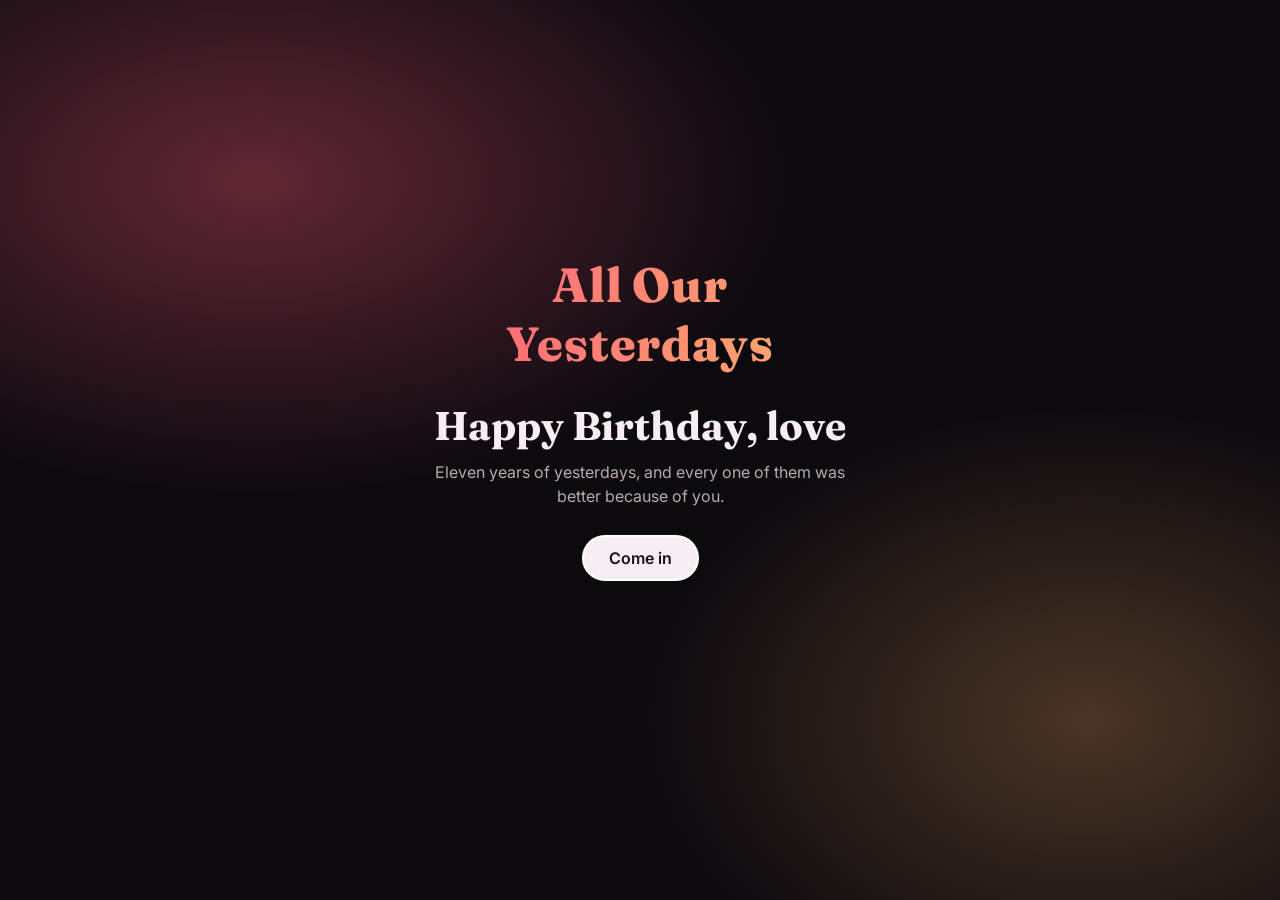
==== public/index.html @ 14e42fdc "Move site to Cloudflare Pages with login, private storage and uploads - Cloudflare Access protects t" ====
<!doctype html>
<html lang="en">
<head>
  <meta charset="utf-8" />
  <meta name="viewport" content="width=device-width, initial-scale=1, viewport-fit=cover" />
  <meta name="robots" content="noindex, nofollow" />
  <meta name="referrer" content="no-referrer" />
  <meta name="theme-color" content="#0d0a0f" />
  <title>All Our Yesterdays</title>
  <link rel="preconnect" href="https://fonts.googleapis.com" />
  <link rel="preconnect" href="https://fonts.gstatic.com" crossorigin />
  <link href="https://fonts.googleapis.com/css2?family=Fraunces:opsz,wght@9..144,600;9..144,800&family=Inter:wght@400;500;600;700&display=swap" rel="stylesheet" />
  <link rel="stylesheet" href="styles.css" />
</head>
<body>
  <!-- Welcome screen -->
  <section id="gate" class="gate" hidden>
    <div class="gate-card">
      <div class="logo gate-logo" data-site-name></div>
      <h1 id="gate-title"></h1>
      <p id="gate-message"></p>
      <form id="gate-form" autocomplete="off">
        <p id="gate-question" class="gate-question" hidden></p>
        <label for="gate-input" class="sr-only">Your answer</label>
        <input id="gate-input" type="text" placeholder="Your answer" hidden />
        <button type="submit" class="btn btn-primary">Come in</button>
      </form>
      <p id="gate-error" class="gate-error" role="alert"></p>
    </div>
  </section>

  <div id="app" hidden>
    <header id="nav" class="nav">
      <a href="#" class="logo" data-site-name data-go="home"></a>
      <nav class="nav-links">
        <a href="#" data-go="home" class="active">Home</a>
        <a href="#" data-go="list">My List</a>
        <a href="upload.html" id="nav-upload" hidden>Upload</a>
      </nav>
      <div class="search">
        <label for="search" class="search-ico"><svg viewBox="0 0 24 24" aria-hidden="true"><circle cx="11" cy="11" r="7"/><path d="m20 20-3.5-3.5"/></svg></label>
        <input id="search" type="search" placeholder="Search" aria-label="Search videos and photos" />
      </div>
    </header>

    <main>
      <section id="hero" class="hero"></section>
      <section id="rows" class="rows"></section>
      <section id="grid-view" class="grid-view" hidden>
        <h2 id="grid-title"></h2>
        <div id="grid" class="grid"></div>
        <p id="grid-empty" class="empty" hidden></p>
      </section>
    </main>

    <footer class="footer">
      <span data-site-name></span> · <span id="footer-message"></span>
    </footer>
  </div>

  <p id="status" class="status" role="status" hidden></p>

  <!-- Video details -->
  <div id="modal" class="modal" hidden>
    <div class="modal-backdrop" data-close></div>
    <article class="modal-card" role="dialog" aria-modal="true" aria-labelledby="modal-title">
      <button class="icon-btn modal-close" data-close aria-label="Close">✕</button>
      <div class="modal-media"><img id="modal-img" alt="" /></div>
      <div class="modal-body">
        <h2 id="modal-title"></h2>
        <div id="modal-meta" class="meta"></div>
        <div class="modal-actions">
          <button id="modal-play" class="btn btn-primary"><span class="play-ico"></span><span id="modal-play-label">Play</span></button>
          <button id="modal-list" class="btn btn-ghost"></button>
        </div>
        <p id="modal-desc"></p>
        <h3 id="modal-more-title"></h3>
        <div id="modal-more" class="grid small"></div>
      </div>
    </article>
  </div>

  <!-- Photo viewer -->
  <div id="lightbox" class="lightbox" hidden role="dialog" aria-modal="true" aria-label="Photo viewer">
    <img id="lb-img" alt="" />
    <button id="lb-close" class="icon-btn lb-close" aria-label="Close">✕</button>
    <button id="lb-prev" class="icon-btn lb-nav lb-prev" aria-label="Previous photo">‹</button>
    <button id="lb-next" class="icon-btn lb-nav lb-next" aria-label="Next photo">›</button>
    <div class="lb-caption">
      <div id="lb-title" class="lb-title"></div>
      <div id="lb-sub" class="lb-sub"></div>
    </div>
  </div>

  <!-- Video player -->
  <div id="player" class="player" hidden>
    <video id="video" playsinline controls preload="auto" controlslist="nodownload"></video>
    <div class="player-top">
      <button id="player-back" class="icon-btn" aria-label="Back">←</button>
      <div id="player-title" class="player-title"></div>
    </div>
    <div id="next-up" class="next-up" hidden>
      <img id="next-img" alt="" />
      <div>
        <div class="next-label">Up next in <span id="next-count">8</span></div>
        <div id="next-title" class="next-title"></div>
        <div class="next-actions">
          <button id="next-play" class="btn btn-primary btn-sm">Play now</button>
          <button id="next-cancel" class="btn btn-ghost btn-sm">Cancel</button>
        </div>
      </div>
    </div>
  </div>

  <script src="site.js" defer></script>
  <script src="app.js" defer></script>
</body>
</html>
---- public/styles.css ----
:root {
  color-scheme: dark;
  --bg: #0d0a0f;
  --bg-2: #17121a;
  --card: #201922;
  --text: #f6eef2;
  --muted: #b8a9b2;
  --accent: #ff5c7c;
  --accent-2: #ffb36b;
  --radius: 10px;
  --gutter: clamp(16px, 4vw, 56px);
  --card-w: clamp(150px, 22vw, 290px);
  --serif: "Fraunces", Georgia, serif;
  --sans: "Inter", system-ui, -apple-system, "Segoe UI", Roboto, sans-serif;
}

* { box-sizing: border-box; }
html, body { margin: 0; }
body {
  background: var(--bg);
  color: var(--text);
  font-family: var(--sans);
  -webkit-font-smoothing: antialiased;
  overflow-x: hidden;
}
body.no-scroll { overflow: hidden; }
img { display: block; max-width: 100%; }
button { font: inherit; color: inherit; cursor: pointer; }
a { color: inherit; text-decoration: none; }
[hidden] { display: none !important; }
.sr-only { position: absolute; width: 1px; height: 1px; overflow: hidden; clip: rect(0 0 0 0); }

/* ── Logo ─────────────────────────────── */
.logo {
  font-family: var(--serif);
  font-weight: 800;
  font-size: clamp(20px, 3vw, 30px);
  letter-spacing: 0.02em;
  white-space: nowrap;
  background: linear-gradient(100deg, var(--accent), var(--accent-2));
  -webkit-background-clip: text;
  background-clip: text;
  color: transparent;
}

/* ── Buttons ──────────────────────────── */
.btn {
  display: inline-flex; align-items: center; gap: 10px;
  border: 0; border-radius: 999px;
  padding: 12px 26px;
  font-weight: 600; font-size: 16px;
  transition: transform .15s ease, background .15s ease, opacity .15s;
}
.btn:active { transform: scale(.97); }
.btn-primary { background: var(--text); color: #1a1116; }
.btn-primary:hover { background: #fff; }
.btn-ghost { background: rgba(255,255,255,.14); backdrop-filter: blur(6px); }
.btn-ghost:hover { background: rgba(255,255,255,.24); }
.btn-sm { padding: 8px 16px; font-size: 14px; }
.play-ico { width: 0; height: 0; border-left: 13px solid currentColor; border-top: 8px solid transparent; border-bottom: 8px solid transparent; }
.icon-btn {
  width: 42px; height: 42px; border-radius: 50%;
  border: 0; background: rgba(0,0,0,.55); font-size: 20px;
  display: grid; place-items: center;
}
.icon-btn:hover { background: rgba(0,0,0,.8); }

/* ── Lock screen ──────────────────────── */
.gate {
  position: fixed; inset: 0; z-index: 50;
  display: grid; grid-template-columns: minmax(0, 1fr); place-items: center; padding: 16px;
  background:
    radial-gradient(60% 50% at 20% 20%, rgba(255,92,124,.35), transparent 70%),
    radial-gradient(50% 50% at 85% 80%, rgba(255,179,107,.25), transparent 70%),
    var(--bg);
}
.gate-card { width: min(440px, 100%); text-align: center; }
.gate-logo { font-size: clamp(32px, 10vw, 48px); margin-bottom: 28px; white-space: normal; }
.gate h1 { font-family: var(--serif); font-size: clamp(28px, 6vw, 40px); margin: 0 0 10px; }
.gate p { color: var(--muted); line-height: 1.5; margin: 0 0 28px; }
.gate form { display: flex; gap: 10px; }
.gate input {
  flex: 1; min-width: 0;
  padding: 12px 18px; border-radius: 999px;
  border: 1px solid rgba(255,255,255,.2); background: rgba(255,255,255,.06);
  color: var(--text); font-size: 16px; outline: none;
}
.gate input:focus { border-color: var(--accent); }
.gate-error { color: var(--accent); min-height: 1.5em; margin-top: 14px !important; }
.shake { animation: shake .4s; }
@keyframes shake { 25% { transform: translateX(-8px); } 75% { transform: translateX(8px); } }

/* ── Navigation ───────────────────────── */
.nav {
  position: fixed; top: 0; left: 0; right: 0; z-index: 20;
  display: flex; align-items: center; gap: clamp(14px, 3vw, 40px);
  padding: 16px var(--gutter);
  background: linear-gradient(to bottom, rgba(13,10,15,.85), transparent);
  transition: background .3s;
}
.nav.solid { background: rgba(13,10,15,.96); }
.nav-links { display: flex; gap: 20px; font-size: 15px; }
.nav-links a { color: var(--muted); }
.nav-links a.active, .nav-links a:hover { color: var(--text); font-weight: 600; }
.search {
  margin-left: auto; display: flex; align-items: center; gap: 8px;
  background: rgba(0,0,0,.35); border: 1px solid rgba(255,255,255,.18);
  border-radius: 999px; padding: 6px 14px;
}
.search-ico { display: flex; cursor: pointer; }
.search svg { width: 18px; height: 18px; fill: none; stroke: var(--muted); stroke-width: 2; flex: none; }
.search input {
  width: clamp(70px, 16vw, 200px);
  background: transparent; border: 0; outline: none; color: var(--text); font-size: 14px;
}

/* ── Hero ─────────────────────────────── */
.hero {
  position: relative;
  min-height: min(82vh, 56.25vw + 120px);
  min-height: max(480px, min(82vh, 56.25vw + 120px));
  display: flex; align-items: flex-end;
  padding: 0 var(--gutter) clamp(40px, 9vh, 110px);
  overflow: hidden;
}
.hero-media, .hero-media img, .hero-media video {
  position: absolute; inset: 0; width: 100%; height: 100%; object-fit: cover;
}
.hero-media video { opacity: 0; transition: opacity 1s; }
.hero-media video.on { opacity: 1; }
.hero::after {
  content: ""; position: absolute; inset: 0;
  background:
    linear-gradient(to right, rgba(13,10,15,.85) 0%, rgba(13,10,15,.35) 50%, transparent 75%),
    linear-gradient(to top, var(--bg) 0%, transparent 35%);
}
.hero-content { position: relative; z-index: 1; max-width: 560px; }
.hero-tag { color: var(--accent-2); font-weight: 600; letter-spacing: .14em; font-size: 13px; text-transform: uppercase; }
.hero h1 { font-family: var(--serif); font-size: clamp(36px, 7vw, 76px); line-height: 1; margin: 10px 0 14px; }
.hero p { color: #e6dbe1; font-size: clamp(15px, 1.6vw, 18px); line-height: 1.5; margin: 0 0 22px; }
.hero-actions { display: flex; gap: 12px; flex-wrap: wrap; }

/* ── Rows ─────────────────────────────── */
.rows { position: relative; z-index: 2; margin-top: -40px; padding-bottom: 40px; }
.row { margin-bottom: clamp(24px, 4vw, 44px); position: relative; }
.row h2 { font-size: clamp(17px, 1.8vw, 22px); font-weight: 700; margin: 0 var(--gutter) 12px; }
.row-track {
  display: flex; gap: 10px;
  overflow-x: auto; scroll-snap-type: x proximity; scroll-behavior: smooth;
  padding: 10px var(--gutter) 24px;
  scroll-padding: 0 var(--gutter);
  scrollbar-width: none;
}
.row-track::-webkit-scrollbar { display: none; }
.row-arrow {
  position: absolute; top: 44px; bottom: 24px; width: var(--gutter); min-width: 36px;
  border: 0; background: rgba(13,10,15,.6); font-size: 28px;
  opacity: 0; transition: opacity .2s; z-index: 3;
}
.row:hover .row-arrow { opacity: 1; }
.row-arrow.left { left: 0; } .row-arrow.right { right: 0; }
@media (hover: none) { .row-arrow { display: none; } }

/* ── Card ─────────────────────────────── */
.card {
  position: relative; flex: none; width: var(--card-w);
  aspect-ratio: 16 / 9; border-radius: var(--radius);
  background: var(--card); overflow: hidden; scroll-snap-align: start;
  transition: transform .25s ease, box-shadow .25s ease;
  cursor: pointer; outline: none;
}
.card:hover, .card:focus-visible {
  transform: scale(1.07); z-index: 2;
  box-shadow: 0 14px 30px rgba(0,0,0,.6), 0 0 0 2px rgba(255,255,255,.25);
}
.card img, .card video, .card .tile { position: absolute; inset: 0; width: 100%; height: 100%; object-fit: cover; }
.card video { opacity: 0; transition: opacity .4s; }
.card video.on { opacity: 1; }
.card .tile { display: grid; place-items: center; font-family: var(--serif); font-size: 22px; padding: 10px; text-align: center; }
.card-info {
  position: absolute; left: 0; right: 0; bottom: 0;
  padding: 26px 12px 10px;
  background: linear-gradient(to top, rgba(0,0,0,.85), transparent);
}
.card-title { font-weight: 600; font-size: 14px; }
.card-sub { font-size: 12px; color: var(--muted); margin-top: 2px; }
.progress { position: absolute; left: 0; right: 0; bottom: 0; height: 4px; background: rgba(255,255,255,.25); }
.progress span { display: block; height: 100%; background: var(--accent); }

/* ── Grid view (search, My List) ──────── */
.grid-view { padding: 100px var(--gutter) 60px; min-height: 70vh; }
.grid-view h2 { font-size: 22px; margin: 0 0 20px; }
.grid { display: grid; grid-template-columns: repeat(auto-fill, minmax(min(var(--card-w), 100%), 1fr)); gap: 16px 10px; }
.grid .card { width: auto; }
.grid.small { --card-w: 180px; }
.empty { color: var(--muted); }

/* ── Modal ────────────────────────────── */
.modal { position: fixed; inset: 0; z-index: 30; display: grid; place-items: start center; overflow-y: auto; padding: 40px 16px; }
.modal-backdrop { position: fixed; inset: 0; background: rgba(0,0,0,.7); }
.modal-card {
  position: relative; width: min(820px, 100%);
  background: var(--bg-2); border-radius: 14px; overflow: hidden;
  box-shadow: 0 30px 80px rgba(0,0,0,.6);
  animation: pop .25s ease;
}
@keyframes pop { from { transform: scale(.94); opacity: 0; } }
.modal-close { position: absolute; top: 14px; right: 14px; z-index: 2; }
.modal-media { position: relative; aspect-ratio: 16/9; background: var(--card); }
.modal-media img { width: 100%; height: 100%; object-fit: cover; }
.modal-media::after { content: ""; position: absolute; inset: 0; background: linear-gradient(to top, var(--bg-2), transparent 50%); }
.modal-body { padding: 0 clamp(18px, 4vw, 40px) 36px; margin-top: -70px; position: relative; }
.modal-body h2 { font-family: var(--serif); font-size: clamp(28px, 5vw, 44px); margin: 0 0 10px; }
.meta { display: flex; flex-wrap: wrap; gap: 6px 14px; color: var(--muted); font-size: 14px; margin-bottom: 18px; }
.meta .pill { border: 1px solid rgba(255,255,255,.35); border-radius: 4px; padding: 0 6px; color: var(--text); }
.modal-actions { display: flex; gap: 10px; flex-wrap: wrap; margin-bottom: 18px; }
#modal-desc { line-height: 1.6; color: #e6dbe1; }
.modal-body h3 { font-size: 18px; margin: 28px 0 12px; }

/* ── Player ───────────────────────────── */
.player { position: fixed; inset: 0; z-index: 40; background: #000; }
.player video { width: 100%; height: 100%; object-fit: contain; background: #000; }
.player-top {
  position: absolute; top: 0; left: 0; right: 0;
  display: flex; align-items: center; gap: 16px;
  padding: max(16px, env(safe-area-inset-top)) 20px 30px;
  background: linear-gradient(to bottom, rgba(0,0,0,.75), transparent);
  transition: opacity .3s;
}
.player.idle .player-top { opacity: 0; pointer-events: none; }
.player-title { font-weight: 600; font-size: 18px; text-shadow: 0 1px 4px #000; }
.next-up {
  position: absolute; right: 24px; bottom: 90px;
  display: flex; gap: 14px; align-items: center;
  width: min(420px, calc(100% - 32px));
  background: rgba(23,18,26,.95); border-radius: 12px; padding: 12px;
  box-shadow: 0 10px 40px rgba(0,0,0,.6);
}
.next-up img { width: 140px; aspect-ratio: 16/9; object-fit: cover; border-radius: 8px; flex: none; }
.next-label { color: var(--muted); font-size: 13px; }
.next-title { font-weight: 700; margin: 2px 0 10px; }
.next-actions { display: flex; gap: 8px; }

/* ── Footer ───────────────────────────── */
.footer { padding: 30px var(--gutter) 50px; color: var(--muted); font-size: 14px; text-align: center; }
.footer .logo, .footer [data-site-name] { font-size: 14px; }

@media (max-width: 600px) {
  .nav { gap: 10px 14px; flex-wrap: wrap; padding-top: max(14px, env(safe-area-inset-top)); }
  .nav > .logo { width: 100%; }
  .nav-links { gap: 18px; font-size: 14px; white-space: nowrap; }
  .gate .btn { justify-content: center; }
  .search { padding: 6px 10px; min-width: 0; gap: 0; }
  .search input { width: 0; min-width: 0; transition: width .2s; }
  .search:focus-within { gap: 8px; }
  .search:focus-within input, .search input:not(:placeholder-shown) { width: 100%; }
  .search:focus-within { flex: 1; }
  .nav:focus-within .nav-links { display: none; }
  .gate form { flex-direction: column; }
  .hero::after { background: linear-gradient(to top, var(--bg) 5%, rgba(13,10,15,.4) 60%, rgba(13,10,15,.2)); }
  .next-up { right: 16px; bottom: 80px; }
  .next-up img { width: 100px; }
}
@media (prefers-reduced-motion: reduce) {
  *, *::before, *::after { animation: none !important; transition: none !important; }
}

/* ── Additions: photos, captions, status ── */
.status {
  position: fixed; left: 50%; bottom: max(24px, env(safe-area-inset-bottom)); transform: translateX(-50%);
  z-index: 60; margin: 0; padding: 10px 18px; border-radius: 999px;
  background: var(--bg-2); color: var(--text); box-shadow: 0 8px 30px rgba(0,0,0,.5);
  max-width: calc(100% - 32px); text-align: center; font-size: 14px;
}
.gate-question { color: var(--text) !important; font-weight: 600; margin: 0 0 12px !important; width: 100%; }
.gate form { flex-wrap: wrap; justify-content: center; }
.gate form .btn { justify-content: center; }

.row-head { margin: 0 var(--gutter) 4px; display: flex; flex-wrap: wrap; align-items: baseline; gap: 4px 14px; }
.row-head h2 { margin: 0; }
.row-caption { margin: 0; color: var(--muted); font-size: 14px; font-style: italic; font-family: var(--serif); font-weight: 600; }
.row h2 { font-family: var(--serif); }

.tile-wrap { position: absolute; inset: 0; }
.card .tile-wrap video.frame { opacity: 0; transition: opacity .4s; }
.card .tile-wrap video.frame.on { opacity: 1; }
.badge {
  position: absolute; top: 8px; left: 8px; padding: 2px 8px; border-radius: 999px;
  background: rgba(13,10,15,.7); color: var(--text); font-size: 11px; font-weight: 600; letter-spacing: .04em;
}
.card.is-photo .card-info { padding-top: 18px; }

.hero-empty { min-height: max(420px, 70vh); }
.hero-empty::after { background: radial-gradient(60% 60% at 20% 30%, rgba(255,92,124,.25), transparent 70%), linear-gradient(to top, var(--bg), transparent 40%); }
a.btn { width: max-content; }

.lightbox {
  position: fixed; inset: 0; z-index: 45; background: rgba(5,3,6,.97);
  display: grid; place-items: center;
  padding: max(56px, env(safe-area-inset-top)) max(16px, env(safe-area-inset-right)) 96px max(16px, env(safe-area-inset-left));
}
.lightbox img { max-width: 100%; max-height: calc(100vh - 170px); max-height: calc(100dvh - 170px); object-fit: contain; border-radius: 6px; user-select: none; -webkit-user-drag: none; }
.lb-close { position: absolute; top: max(14px, env(safe-area-inset-top)); right: max(14px, env(safe-area-inset-right)); }
.lb-nav { position: absolute; top: 50%; transform: translateY(-50%); font-size: 28px; width: 48px; height: 48px; }
.lb-prev { left: max(12px, env(safe-area-inset-left)); }
.lb-next { right: max(12px, env(safe-area-inset-right)); }
.lb-caption {
  position: absolute; left: 0; right: 0; bottom: 0; text-align: center;
  padding: 14px max(16px, env(safe-area-inset-right)) max(20px, env(safe-area-inset-bottom)) max(16px, env(safe-area-inset-left));
}
.lb-title { font-family: var(--serif); font-weight: 600; font-size: 20px; }
.lb-sub { color: var(--muted); font-size: 14px; margin-top: 4px; }
@media (hover: none) { .lb-nav { display: none; } }

/* ── Upload page ── */
.upload-page .nav { position: sticky; top: env(safe-area-inset-top, 0px); }
.up-main { max-width: 860px; margin: 0 auto; padding: 32px var(--gutter) 80px; }
.up-title { font-family: var(--serif); font-size: clamp(28px, 5vw, 40px); margin: 0 0 8px; text-wrap: balance; }
.up-lead { color: var(--muted); line-height: 1.6; margin: 0 0 28px; max-width: 62ch; }
.up-form { display: grid; gap: 20px; }
.up-field { display: grid; gap: 6px; }
.up-field label { font-weight: 600; }
.up-field small { color: var(--muted); }
.up-main input:not([type=checkbox]), .up-main textarea {
  width: 100%; min-width: 0; padding: 10px 14px; border-radius: 10px;
  border: 1px solid rgba(255,255,255,.18); background: rgba(255,255,255,.05);
  color: var(--text); font: inherit; font-size: 16px;
}
.up-main input:focus, .up-main textarea:focus { outline: 2px solid var(--accent); outline-offset: 1px; }
.up-main input[type=file] { padding: 14px; border-style: dashed; cursor: pointer; }
.up-check { display: flex; gap: 10px; align-items: center; color: var(--muted); font-size: 14px; cursor: pointer; }
.up-check input { width: 18px; height: 18px; accent-color: var(--accent); }
.up-list { list-style: none; margin: 0; padding: 0; display: grid; gap: 12px; }
.up-item {
  display: grid; grid-template-columns: 96px minmax(0, 1fr) auto; gap: 14px; align-items: start;
  padding: 12px; border-radius: 12px; background: var(--bg-2);
}
.up-item.done { opacity: .6; }
.up-item.failed { box-shadow: inset 0 0 0 1px var(--accent); }
.up-thumb { aspect-ratio: 1; border-radius: 8px; overflow: hidden; background: var(--card); display: grid; place-items: center; color: var(--muted); font-size: 22px; }
.up-thumb img { width: 100%; height: 100%; object-fit: cover; }
.up-fields { display: grid; gap: 8px; min-width: 0; }
.up-name { font-size: 13px; color: var(--muted); overflow-wrap: anywhere; }
.up-row { display: grid; grid-template-columns: minmax(0, 1fr) 170px; gap: 8px; }
.up-progress { height: 4px; border-radius: 4px; background: rgba(255,255,255,.12); overflow: hidden; }
.up-progress span { display: block; height: 100%; width: 0; background: var(--accent); transition: width .2s; }
.up-state { font-size: 13px; color: var(--muted); min-height: 1.2em; }
.up-item.failed .up-state { color: var(--accent); }
.up-remove { width: 34px; height: 34px; font-size: 14px; background: rgba(255,255,255,.08); }
.up-actions { display: flex; flex-wrap: wrap; gap: 14px; align-items: center; }
.up-actions .btn:disabled { opacity: .4; cursor: not-allowed; }
.up-summary { color: var(--muted); font-size: 14px; }
.up-existing { margin-top: 56px; }
.up-existing h2 { font-family: var(--serif); font-size: 24px; margin: 0 0 12px; }
.up-folder h3 { font-size: 16px; margin: 20px 0 8px; }
.up-files { list-style: none; margin: 0; padding: 0; display: grid; gap: 6px; }
.up-files li { display: flex; flex-wrap: wrap; align-items: center; gap: 4px 12px; padding: 8px 12px; border-radius: 10px; background: var(--bg-2); }
.up-files a { font-weight: 500; min-width: 0; overflow-wrap: anywhere; flex: 1; }
.up-meta { color: var(--muted); font-size: 13px; }
.btn.danger { background: var(--accent); color: #1a1116; }
@media (max-width: 600px) {
  .up-item { grid-template-columns: 64px minmax(0, 1fr) auto; }
  .up-row { grid-template-columns: minmax(0, 1fr); }
  .upload-page .nav { flex-wrap: nowrap; }
  .upload-page .nav > .logo { width: auto; }
}
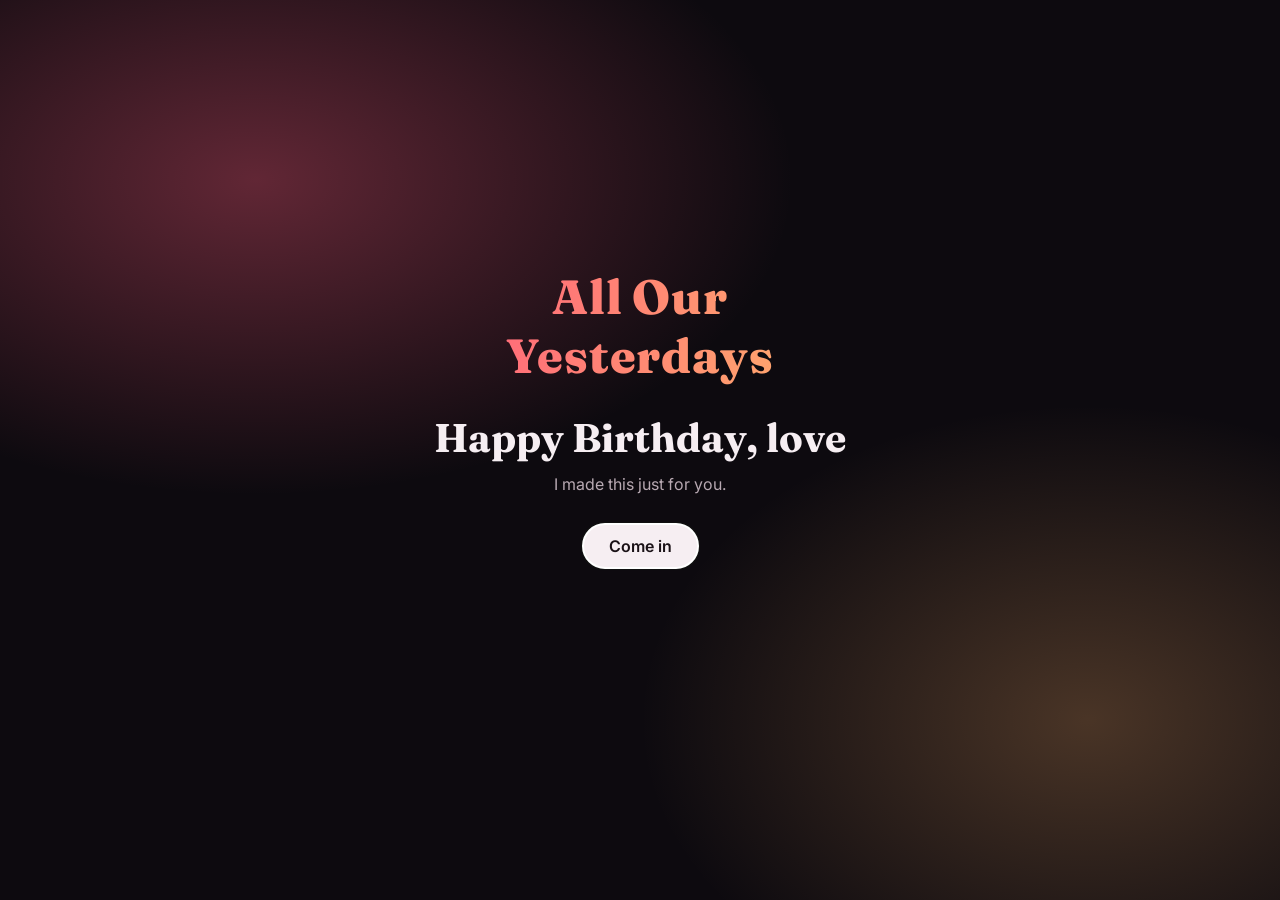
==== commit b9844ac9: "Add birthday confetti, a letter for her, and flip-card reasons - Gold confetti and hearts fall when " ====
--- a/public/index.html
+++ b/public/index.html
@@ -9,7 +9,7 @@
   <title>All Our Yesterdays</title>
   <link rel="preconnect" href="https://fonts.googleapis.com" />
   <link rel="preconnect" href="https://fonts.gstatic.com" crossorigin />
-  <link href="https://fonts.googleapis.com/css2?family=Fraunces:opsz,wght@9..144,600;9..144,800&family=Inter:wght@400;500;600;700&display=swap" rel="stylesheet" />
+  <link href="https://fonts.googleapis.com/css2?family=Fraunces:ital,opsz,wght@0,9..144,600;0,9..144,800;1,9..144,400;1,9..144,500&family=Inter:wght@400;500;600;700&display=swap" rel="stylesheet" />
   <link rel="stylesheet" href="styles.css" />
 </head>
 <body>
@@ -35,6 +35,7 @@
       <nav class="nav-links">
         <a href="#" data-go="home" class="active">Home</a>
         <a href="#" data-go="list">My List</a>
+        <a href="#" id="nav-letter" hidden>Letter</a>
         <a href="upload.html" id="nav-upload" hidden>Upload</a>
       </nav>
       <div class="search">
@@ -92,6 +93,19 @@
     </div>
   </div>
 
+  <!-- A letter for her -->
+  <div id="letter" class="letter" hidden role="dialog" aria-modal="true" aria-labelledby="letter-title">
+    <button id="letter-close" class="icon-btn letter-close" aria-label="Close the letter">✕</button>
+    <article class="letter-paper">
+      <h2 id="letter-title" class="letter-title"></h2>
+      <div id="letter-body" class="letter-body"></div>
+      <p id="letter-sign" class="letter-sign"></p>
+    </article>
+    <button id="letter-skip" class="btn btn-ghost btn-sm letter-skip">Show it all</button>
+  </div>
+
+  <canvas id="confetti" class="confetti" aria-hidden="true" hidden></canvas>
+
   <!-- Video player -->
   <div id="player" class="player" hidden>
     <video id="video" playsinline controls preload="auto" controlslist="nodownload"></video>
--- a/public/styles.css
+++ b/public/styles.css
@@ -364,3 +364,120 @@
   .upload-page .nav { flex-wrap: nowrap; }
   .upload-page .nav > .logo { width: auto; }
 }
+
+/* ── Hover preview card ── */
+.pop {
+  position: absolute; z-index: 25;
+  background: var(--bg-2); border-radius: 12px; overflow: hidden;
+  box-shadow: 0 24px 60px rgba(0,0,0,.7), 0 0 0 1px rgba(255,255,255,.06);
+  transform: scale(.66); opacity: 0;
+  transition: transform .22s ease, opacity .18s ease;
+}
+.pop.open { transform: none; opacity: 1; }
+.pop-media { position: relative; aspect-ratio: 16 / 9; background: var(--card); cursor: pointer; overflow: hidden; }
+.pop-media img, .pop-media video, .pop-media .tile, .pop-media .tile-wrap { position: absolute; inset: 0; width: 100%; height: 100%; object-fit: cover; }
+.pop-media video.pop-video { opacity: 0; transition: opacity .5s; }
+.pop-media video.pop-video.on { opacity: 1; }
+.pop-media .tile-wrap video.frame { opacity: 0; } .pop-media .tile-wrap video.frame.on { opacity: 1; }
+.pop-media::after { content: ""; position: absolute; inset: auto 0 0 0; height: 40%; background: linear-gradient(to top, var(--bg-2), transparent); pointer-events: none; }
+.pop-body { padding: 4px 16px 18px; display: grid; gap: 10px; }
+.pop-actions { display: flex; align-items: center; gap: 8px; }
+.pop-spacer { flex: 1; }
+.round-btn {
+  width: 42px; height: 42px; border-radius: 50%; flex: none;
+  display: grid; place-items: center; font-size: 18px; line-height: 1;
+  background: rgba(23,18,26,.6); color: var(--text);
+  border: 2px solid rgba(255,255,255,.45);
+  transition: border-color .15s, background .15s, transform .15s;
+}
+.round-btn:hover { border-color: var(--text); background: rgba(255,255,255,.12); }
+.round-btn:active { transform: scale(.94); }
+.round-btn.primary { background: var(--text); color: #1a1116; border-color: var(--text); }
+.round-btn.primary:hover { background: #fff; }
+.round-btn.primary .play-ico { margin-left: 3px; }
+.round-btn:focus-visible, .card:focus-visible { outline: 2px solid var(--accent); outline-offset: 2px; }
+.pop-mute, .modal-mute { position: absolute; right: 12px; bottom: 12px; z-index: 2; width: 36px; height: 36px; font-size: 15px; }
+.pop-title { font-family: var(--serif); font-weight: 600; font-size: 18px; line-height: 1.2; }
+.pop-meta { display: flex; flex-wrap: wrap; align-items: center; gap: 4px 10px; color: var(--muted); font-size: 13px; }
+.pop-meta .pill { border: 1px solid rgba(255,255,255,.35); border-radius: 4px; padding: 0 6px; color: var(--text); }
+.pop-left { color: var(--accent-2); font-weight: 600; }
+.pop-desc { margin: 0; color: #e6dbe1; font-size: 13px; line-height: 1.5; display: -webkit-box; -webkit-line-clamp: 2; -webkit-box-orient: vertical; overflow: hidden; }
+.pop .progress { z-index: 1; }
+
+/* Details popup: the video plays at the top */
+.modal-media video.modal-preview { position: absolute; inset: 0; width: 100%; height: 100%; object-fit: cover; opacity: 0; transition: opacity .6s; cursor: pointer; }
+.modal-media video.modal-preview.on { opacity: 1; }
+.modal-media::after { z-index: 1; pointer-events: none; }
+.modal-mute { right: auto; left: clamp(18px, 4vw, 40px); bottom: auto; top: 16px; }
+
+/* Player grows in from the card */
+.player.zoom-in { animation: playerIn .28s ease; }
+@keyframes playerIn { from { transform: scale(.9); opacity: 0; } }
+.modal-body { z-index: 2; }
+.round-btn svg { width: 20px; height: 20px; }
+.pop-mute svg, .modal-mute svg { width: 18px; height: 18px; }
+
+/* ── Birthday confetti ── */
+.confetti { position: fixed; inset: 0; z-index: 70; pointer-events: none; }
+
+/* ── A letter for her ── */
+:root { --gold: #f4c77a; --paper: #fbf4e8; --ink: #3a2a2f; }
+.btn-letter { border: 1px solid rgba(244,199,122,.45); color: #ffe7bd; }
+.btn-letter:hover { background: rgba(244,199,122,.18); }
+.letter {
+  position: fixed; inset: 0; z-index: 48; overflow-y: auto;
+  display: grid; place-items: start center;
+  padding: max(64px, env(safe-area-inset-top)) max(16px, env(safe-area-inset-right)) 96px max(16px, env(safe-area-inset-left));
+  background:
+    radial-gradient(60% 45% at 50% 0%, rgba(244,199,122,.22), transparent 70%),
+    radial-gradient(50% 40% at 80% 100%, rgba(255,92,124,.18), transparent 70%),
+    rgba(10,7,11,.96);
+  animation: letterIn .5s ease;
+}
+@keyframes letterIn { from { opacity: 0; } }
+.letter-close { position: fixed; top: max(16px, env(safe-area-inset-top)); right: max(16px, env(safe-area-inset-right)); z-index: 2; }
+.letter-paper {
+  width: min(640px, 100%);
+  background: var(--paper); color: var(--ink);
+  border-radius: 6px; padding: clamp(28px, 6vw, 56px) clamp(22px, 6vw, 60px);
+  box-shadow: 0 30px 80px rgba(0,0,0,.55), 0 0 0 1px rgba(244,199,122,.3), inset 0 0 80px rgba(196,150,90,.12);
+  animation: paperIn .7s cubic-bezier(.2,.8,.2,1);
+}
+@keyframes paperIn { from { transform: translateY(24px) rotate(-1deg); opacity: 0; } }
+.letter-title { font-family: var(--serif); font-weight: 600; font-size: clamp(26px, 5vw, 36px); margin: 0 0 22px; color: #7a3b4d; text-wrap: balance; }
+.letter-body p { font-family: var(--serif); font-style: italic; font-weight: 400; font-size: clamp(18px, 2.6vw, 21px); line-height: 1.75; margin: 0 0 18px; max-width: 60ch; }
+.letter-body .lw { opacity: 0; transition: opacity .5s ease; }
+.letter-body .lw.in, .letter.all-shown .lw { opacity: 1; }
+.letter-sign { font-family: var(--serif); font-style: italic; font-weight: 500; font-size: 22px; margin: 26px 0 0; text-align: right; color: #7a3b4d; opacity: 0; transition: opacity 1s ease .3s; }
+.letter.done .letter-sign { opacity: 1; }
+.letter-skip { position: fixed; left: 50%; transform: translateX(-50%); bottom: max(24px, env(safe-area-inset-bottom)); }
+
+/* ── Reasons I love you ── */
+.reasons .row-track { padding-top: 14px; }
+.reason {
+  flex: none; width: clamp(170px, 20vw, 250px); aspect-ratio: 4 / 5;
+  padding: 0; border: 0; background: none; perspective: 900px; scroll-snap-align: start;
+}
+.reason-inner { position: relative; display: block; width: 100%; height: 100%; transition: transform .7s cubic-bezier(.3,.7,.2,1); transform-style: preserve-3d; }
+.reason.flipped .reason-inner { transform: rotateY(180deg); }
+.reason-face {
+  position: absolute; inset: 0; border-radius: 14px; backface-visibility: hidden; -webkit-backface-visibility: hidden;
+  display: flex; flex-direction: column; align-items: center; justify-content: center; gap: 10px; padding: 18px; text-align: center;
+}
+.reason-front {
+  background: radial-gradient(80% 60% at 50% 30%, rgba(244,199,122,.35), transparent 70%), linear-gradient(160deg, #3b1a2a, #1c1018);
+  border: 1px solid rgba(244,199,122,.35);
+  box-shadow: 0 10px 30px rgba(0,0,0,.45);
+}
+.reason:hover .reason-front { border-color: var(--gold); }
+.reason-heart { font-size: 44px; color: var(--gold); line-height: 1; text-shadow: 0 0 24px rgba(244,199,122,.6); }
+.reason-num { font-family: var(--serif); font-weight: 600; font-size: 18px; color: #ffe7bd; letter-spacing: .02em; }
+.reason-back {
+  transform: rotateY(180deg);
+  background: var(--paper); color: var(--ink);
+  font-family: var(--serif); font-style: italic; font-size: clamp(16px, 1.6vw, 19px); line-height: 1.5;
+  box-shadow: 0 10px 30px rgba(0,0,0,.45);
+}
+.reason:focus-visible { outline: none; }
+.reason:focus-visible .reason-face { outline: 2px solid var(--gold); outline-offset: 3px; }
+@media (prefers-reduced-motion: reduce) { .reason-inner { transition: none; } }
